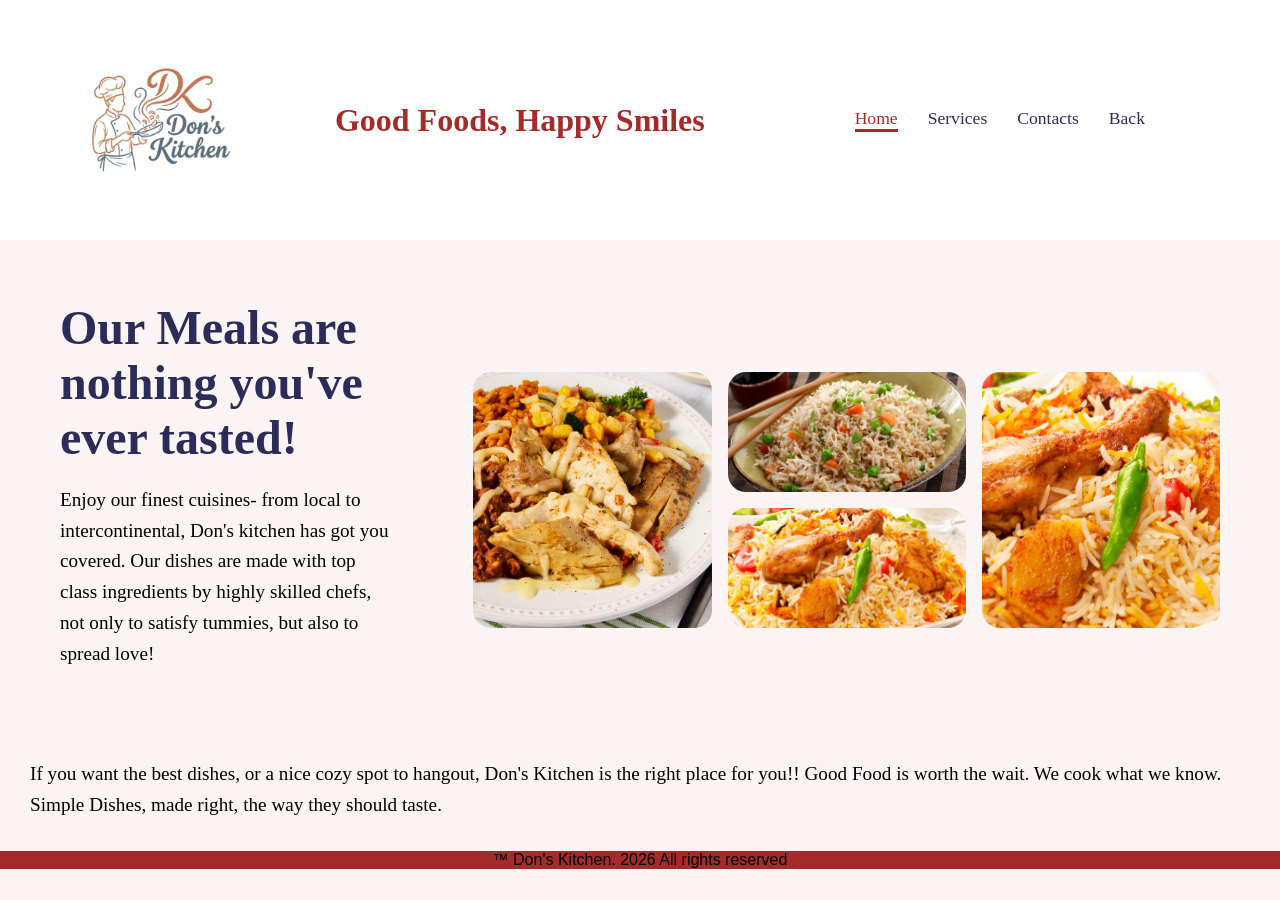
==== index.html @ 16f94fe6 "Restaurant website upload" ====
<!doctype html>
<html lang="en">
  <head>
    <meta charset="UTF-8" />
    <meta name="viewport" content="width=device-width, initial-scale=1.0" />
    <title>Don's Kitchen</title>
    <link rel="stylesheet" href="restaurant.css" />
    <link
      rel="shortcut icon"
      href="/portfolio-img/dk-favicon.png"
      type="image/x-icon"
    />
  </head>
  <body>
    <header>
      <div class="logo">
        <img
          src="/portfolio-img/logo.webp"
          class="logo-img"
          alt="Logo"
          loading="eager"
          decoding="async"
        />
        <!-- Added alt, loading, and decoding for better performance -->
      </div>
      <h1>Good Foods, Happy Smiles</h1>
      <nav>
        <a href="index.html" class="active">Home</a>
        <a href="services.html">Services</a>
        <a href="/Restaurant/contact.html">Contacts</a>
        <a href="/Portfolio/index.html">Back</a>
      </nav>
    </header>

    <section class="content">
      <!-- LEFT: TEXT -->
      <div class="intros">
        <div class="intro">
          <h2 class="edit">Our Meals are nothing you've ever tasted!</h2>
          <p class="edits">
            Enjoy our finest cuisines- from local to intercontinental, Don's
            kitchen has got you covered. Our dishes are made with top class
            ingredients by highly skilled chefs, not only to satisfy tummies,
            but also to spread love!
          </p>
        </div>
      </div>

      <!-- RIGHT: IMAGES -->
      <div class="gallery">
        <div class="grid">
          <div class="box">
            <img src="/portfolio-img/1st-food.jpeg" />
          </div>
          <div class="box">
            <img src="/portfolio-img/5th-food.jpg" />
          </div>
          <div class="box">
            <img src="/portfolio-img/8th-food.jpg" />
          </div>
          <div class="box">
            <img src="/portfolio-img/8th-food.jpg" />
          </div>
          <!-- <div class="box">
            <img src="portfolio img/4th food.jpg" />
          </div>
          <div class="box">
            <img src="portfolio img/2nd food.jpg" />
          </div>
          <div class="box">
            <img src="portfolio img/3rd food.jpg" />
          </div> -->
        </div>
      </div>
    </section>

    <!-- Outro Section -->
    <section class="outros">
      <div class="outro">
        <p class="last">
          If you want the best dishes, or a nice cozy spot to hangout, Don's
          Kitchen is the right place for you!! Good Food is worth the wait. We
          cook what we know. Simple Dishes, made right, the way they should
          taste.
        </p>
      </div>
    </section>

    <!-- Footer -->
    <footer>
      <p>&trade; Don's Kitchen. 2026 All rights reserved</p>
    </footer>
  </body>
</html>
---- restaurant.css ----
* {
  margin: 0;
  padding: 0;
  box-sizing: border-box;
}

body {
  font-family: cursive;
  background-color: rgb(165, 42, 42, 0.05);
  overflow-x: hidden;
}

header {
  display: flex;
  justify-content: space-between;
  align-items: center;
  padding: 20px 60px;
  background-color: rgba(255, 255, 255);
  position: sticky;
  top: 0;
  z-index: 1000;
}

header h1 {
  color: brown;
  justify-content: center;
  align-items: center;
}

.logo {
  display: flex;
  align-items: center;
}

.logo-img {
  width: 200px;
  height: auto;
}

nav {
  display: flex;
  justify-content: flex-end; /* FIX */
  align-items: center;
  padding: 20px 60px;
}

nav a {
  margin: 0 15px;
  text-decoration: none;
  color: rgb(44, 44, 88);
  font-weight: 500;
  font-size: 1.1rem;
  transition: 0.3s ease;
  border-bottom: 3px solid transparent;
}

nav a:hover,
nav a.active {
  color: brown;
  border-bottom: 3px solid brown;
}

/* MAIN TWO-COLUMN LAYOUT */
.content {
  display: grid;
  grid-template-columns: 1fr 2fr; /* text | images */
  gap: 40px;
  padding: 60px;
  align-items: center;
}

/* TEXT SECTIONS */
.intros {
  display: flex;
  flex-wrap: wrap;
  align-items: center;
  justify-content: space-between;
}

.intro {
  flex: 1;
  padding-right: 40px;
  min-width: 280px;
}

/* FIXED SELECTORS */
.intro h2 {
  font-size: 3rem;
  margin-bottom: 20px;
}

.intro p {
  font-size: 1.2rem;
  margin-bottom: 30px;
  line-height: 1.6;
}

.edit {
  color: rgb(44, 44, 88);
}

.components {
  display: flex;
  flex-wrap: wrap;
  justify-content: center;
  padding: 50px 20px;
}
.component {
  margin: 10px;
  padding: 25px;
  border-radius: 10px;
  flex: 1 1 200px;
  text-align: center;
  transition:
    transform 0.3s ease,
    background 0.3s ease;
}
.component:hover {
  transform: translateY(-8px);
  cursor: pointer;
  background: #dddddd;
}

.component i {
  font-size: 32px;
  margin-bottom: 15px;
  display: block;
}

.component i:hover {
  color: brown;
}

.components a {
  text-decoration: none;
  color: black;
}

.outros {
  display: flex;
  flex-wrap: wrap;
  align-items: center;
  justify-content: space-between;
}

.outro {
  flex: 1;
  padding-right: 40px;
  min-width: 280px;
}

.outro p {
  font-size: 1.2rem;
  margin-left: 30px;
  margin-bottom: 30px;
  line-height: 1.6;
}

/* GALLERY */
.gallery {
  padding: 40px 0;
}

.grid {
  display: grid;
  grid-template-columns: repeat(3, 1fr);
  grid-template-rows: 120px 120px;
  gap: 16px;
  width: 100%;
}

/* ALL BOXES */
.box {
  border-radius: 18px;
  overflow: hidden;
}

/* LEFT TALL */
.box:nth-child(1) {
  grid-row: span 2;
}

/* RIGHT TALL */
.box:nth-child(3) {
  grid-row: span 2;
}

/* IMAGES */
.box img {
  width: 100%;
  height: 100%;
  object-fit: cover;
}

/* Footer */
footer {
  font-family: "Franklin Gothic Medium", "Arial Narrow", Arial, sans-serif;
  text-align: center;
  background-color: rgb(165, 42, 42);
}
/* MOBILE */
@media (max-width: 900px) {
  header {
    flex-direction: column;
    padding: 20px;
  }

  .content {
    padding: 20px;
    grid-template-columns: 1fr;
  }
}
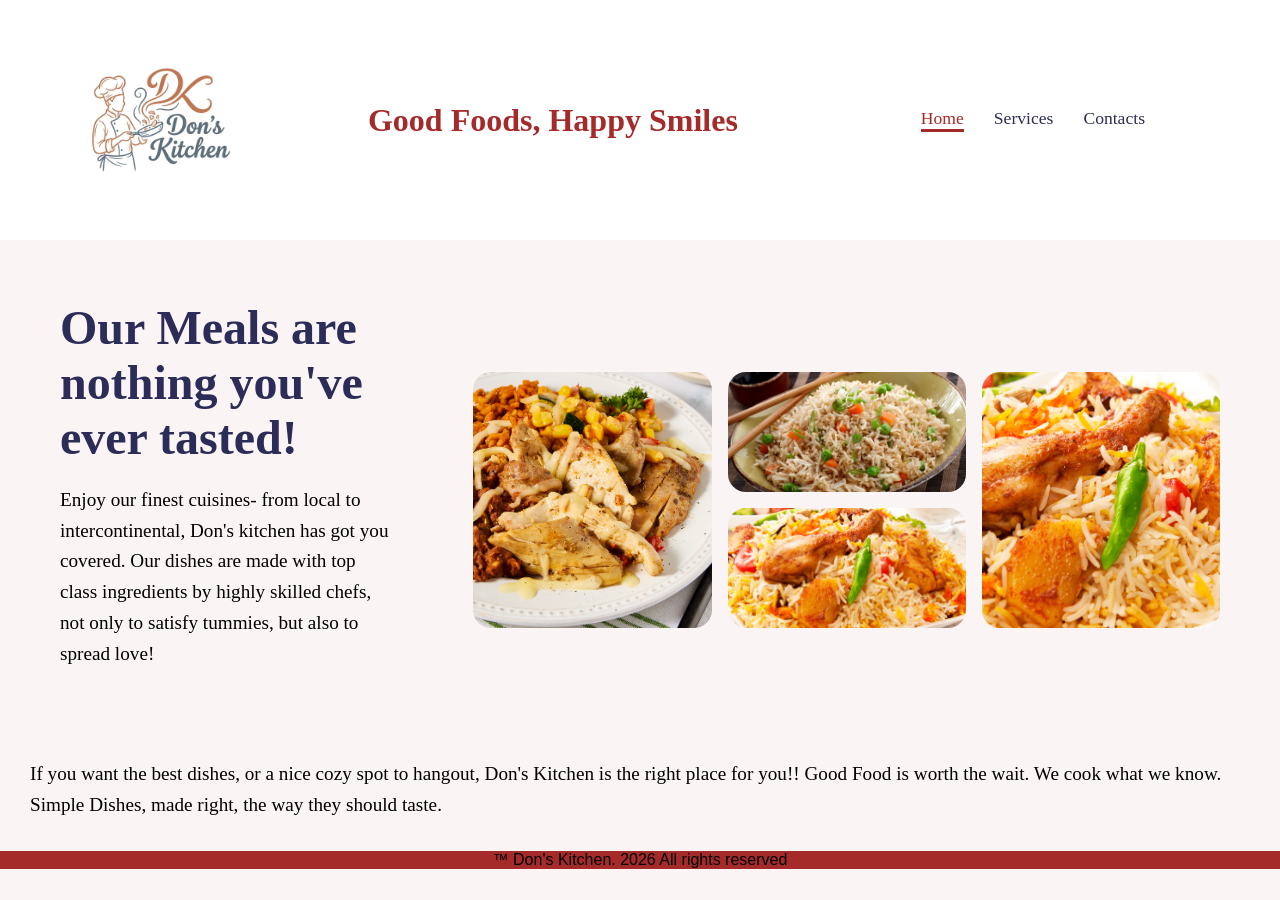
==== commit d024e03a: "Removed back link" ====
--- a/index.html
+++ b/index.html
@@ -7,7 +7,7 @@
     <link rel="stylesheet" href="restaurant.css" />
     <link
       rel="shortcut icon"
-      href="/portfolio-img/dk-favicon.png"
+      href="portfolio-img/dk-favicon.png"
       type="image/x-icon"
     />
   </head>
@@ -15,7 +15,7 @@
     <header>
       <div class="logo">
         <img
-          src="/portfolio-img/logo.webp"
+          src="portfolio-img/logo.webp"
           class="logo-img"
           alt="Logo"
           loading="eager"
@@ -27,8 +27,7 @@
       <nav>
         <a href="index.html" class="active">Home</a>
         <a href="services.html">Services</a>
-        <a href="/Restaurant/contact.html">Contacts</a>
-        <a href="/Portfolio/index.html">Back</a>
+        <a href="contact.html">Contacts</a>
       </nav>
     </header>
 
@@ -50,16 +49,16 @@
       <div class="gallery">
         <div class="grid">
           <div class="box">
-            <img src="/portfolio-img/1st-food.jpeg" />
+            <img src="portfolio-img/1st-food.jpeg" />
           </div>
           <div class="box">
-            <img src="/portfolio-img/5th-food.jpg" />
+            <img src="portfolio-img/5th-food.jpg" />
           </div>
           <div class="box">
-            <img src="/portfolio-img/8th-food.jpg" />
+            <img src="portfolio-img/8th-food.jpg" />
           </div>
           <div class="box">
-            <img src="/portfolio-img/8th-food.jpg" />
+            <img src="portfolio-img/8th-food.jpg" />
           </div>
           <!-- <div class="box">
             <img src="portfolio img/4th food.jpg" />
@@ -92,3 +91,8 @@
     </footer>
   </body>
 </html>
+
+
+
+
+
